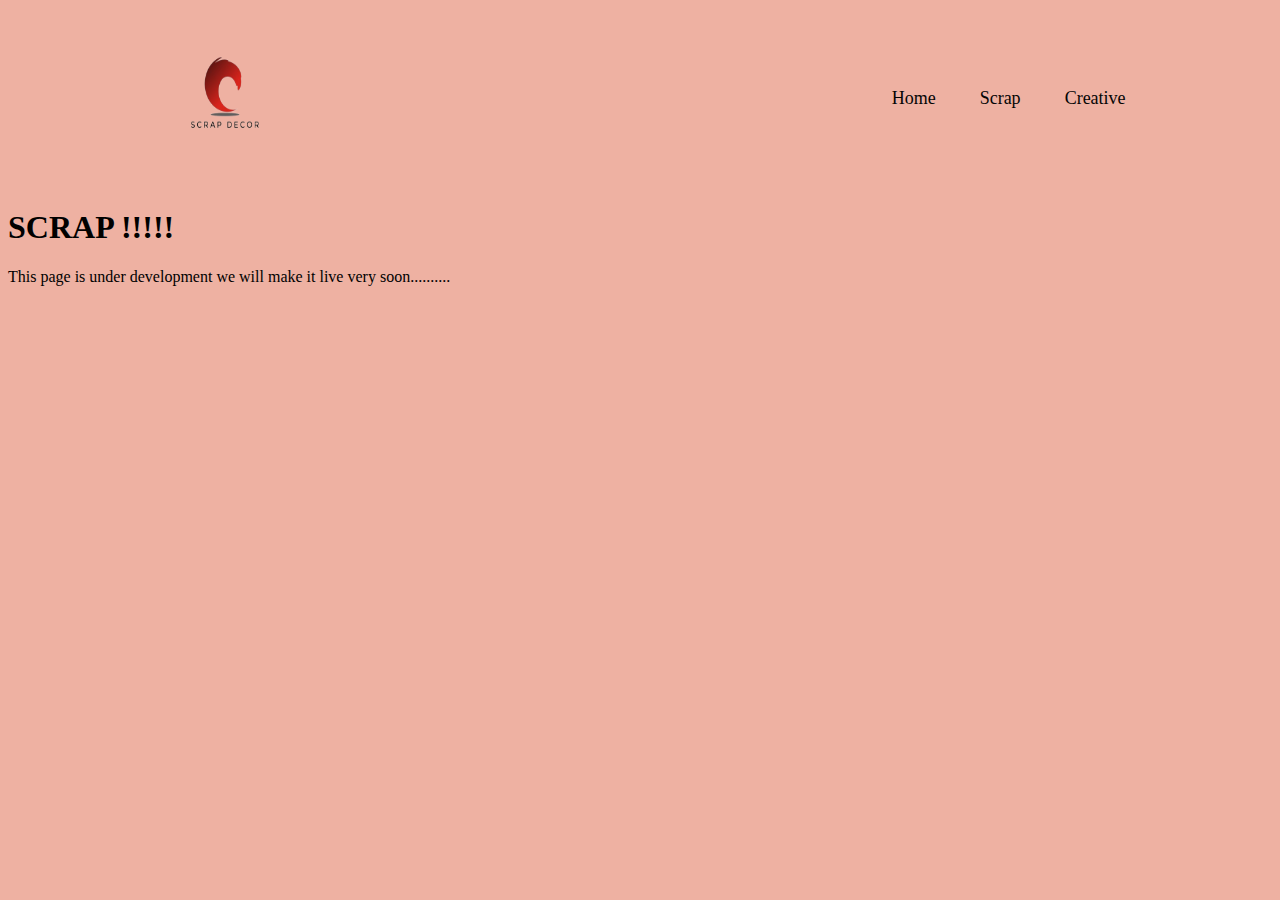
==== scrap.html @ 30fab537 "A new projected is added" ====
<!DOCTYPE html>
<html lang="en">
<head>
    <meta charset="UTF-8">
    <meta http-equiv="X-UA-Compatible" content="IE=edge">
    <meta name="viewport" content="width=device-width, initial-scale=1.0">
    <title>Document</title>
    <link rel="stylesheet" href="style.css">
</head>
<body>
    <div class="header">
        <div class="container">
            <nav>
                <img src="./logo2.png" class="logo" alt="logo">
    
                <ul id="sidemenu">
                    <li><a href="./index.html">Home</a></li>
                    <li><a href="./scrap.html">Scrap</a></li>
                    <li><a href="./creative.html">Creative</a></li>
                </ul>
            </nav>
        </div>
    </div>
    <h1>SCRAP !!!!!</h1>
    <p>This page is under development we will make it live very soon..........</p>
</body>
</html>
---- style.css ----
@import url(https://fonts.googleapis.com/css?family=Anonymous+Pro);

body{
   background-color: rgb(238 177 162);
}

/* #header{
   width: 100%;
   height: 100vh;
   background-image: url(logo.png);
   background-repeat: no-repeat;
   background-size: 630px 513px;
   background-position: left 100% top 15%; 
} */

nav{
    display: flex;
    align-items: center;
    justify-content: space-between;
    flex-wrap: wrap;
    background-color: rgb(238 177 162);      
}

.logo{
    width: 18%;
    height: 160px;     
 }
 
 nav ul li{
    display: inline-block;
    list-style: none;
    margin: 10px 20px;     
 }
 
 nav ul li a{
    color: rgb(5, 5, 5);
    text-decoration: none;
    font-size: 18px;
    position: relative;     
 }
 
 nav ul li a::after{
    content: '';
    width: 0;
    height: 3px;
    background: rgb(236 122 47);
    position: absolute;
    left: 0;
    bottom: -6px;
    transition: 0.6s;     
 }
 
 nav ul li a:hover::after{
    width: 100%;     
 }


 .container{
   padding: 10px 10%;
 }


 .header-content h1{
   font-size: 60px;
   margin-top: 20px;     
}

.header-content h1 span{
   color: #d5241d;
   font-family: 'Anonymous Pro', monospace;

}


 

.header-content p{
   font-size: 25px;
}

.header-content p span{
   color: #d5241d;
}



.slideshow-container {
   padding: 36px 10px;
   width: 100%;
   position: relative;
   margin: 10px;
 }
 
 /* Caption text */
 .text {
   color: #d5241d;
   font-size: 45px;
   padding: 8px 12px;
   position: absolute;
   bottom: -25px;
   margin-left: -41px;
   width: 100%;
   text-align: center;
 }
 
 /* Number text (1/3 etc) */
 .numbertext {
   color: #d5241d;
   font-size: 12px;
   padding: 8px 12px;
   position: absolute;
   top: 0;
 }
 
 /* The dots/bullets/indicators */
 .dot {
   height: 15px;
   width: 15px;
   margin: 0 2px;
   background-color: #bbb;
   border-radius: 50%;
   display: inline-block;
   transition: background-color 0.6s ease;
 }
 
 .active {
   background-color: #717171;
 }
 
 /* Fading animation */
 .fade {
   animation-name: fade;
   animation-duration: 1.5s;
 }
 
 @keyframes fade {
   from {opacity: .4} 
   to {opacity: 1}
 }

 .sub-title{
   font-size: 60px;
   font-weight: 600px;
   color: #d5241d;     
}

/*about------------*/
.services-list{
   display: grid;
   grid-template-columns: repeat(auto-fit, minmax(250px, 1fr));
   grid-gap: 40px;
   margin-top: 50px;
}

.services-list div{
   color: black;
   padding: 40px;
   font-size: 13px;
   font-weight: 300;
   border-radius: 10px;
   background: #eec4c4;
   transition: background 0.5s, transform 0.5s;
}

.services-list div i{
   font-size: 50px;
   margin-bottom: 30px;
}

.services-list div h2{
   font-size: 30px;
   font-weight: 500;
   margin-bottom: 15px;
}

.services-list div a{
   text-decoration: none;
   color: black;
   font-size: 12px;
   margin-top: 20px;
   display: inline-block;
}

.services-list div:hover{
   background: #d5241d;
   color: white;
   transform: translateY(-10px);
}
/**=------------------------------------------------*/

 .col{
   display: flex;
   justify-content: space-between;
   flex-wrap: wrap; 
 }

 .contact-left{
   flex-basis: 35%;
 }

 .contact-right{
   flex-basis: 60%;
}

 .contact-left p{
   margin-top: 30px;
   font-size: 22px;
   font-weight: 500px;
 }

 .contact-left i{
   color: #d5241d;
 }

 
.contact-right form{
   width: 100%;
   margin-top: 45px;
}

form input, form textarea{
   width: 100%;
   border: 0;
   outline: none;
   background: #e3cece;
   padding: 15px;
   margin: 15px 0;
   font-size: 18px;
   border-radius: 6px;
}

form ::placeholder{
   color: #d5241d;
}

.sub-btn{
   padding: 14px 60px;
   font-size: 18px;
   margin-top: 20px;
   cursor: pointer;
   border-radius: 6px;
   border: 1px solid #d5241d;
   color: #d5241d;
   background-color: #e3cece;   
}

.sub-btn:hover{
   background-color: #d5241d;
   color: white;
}
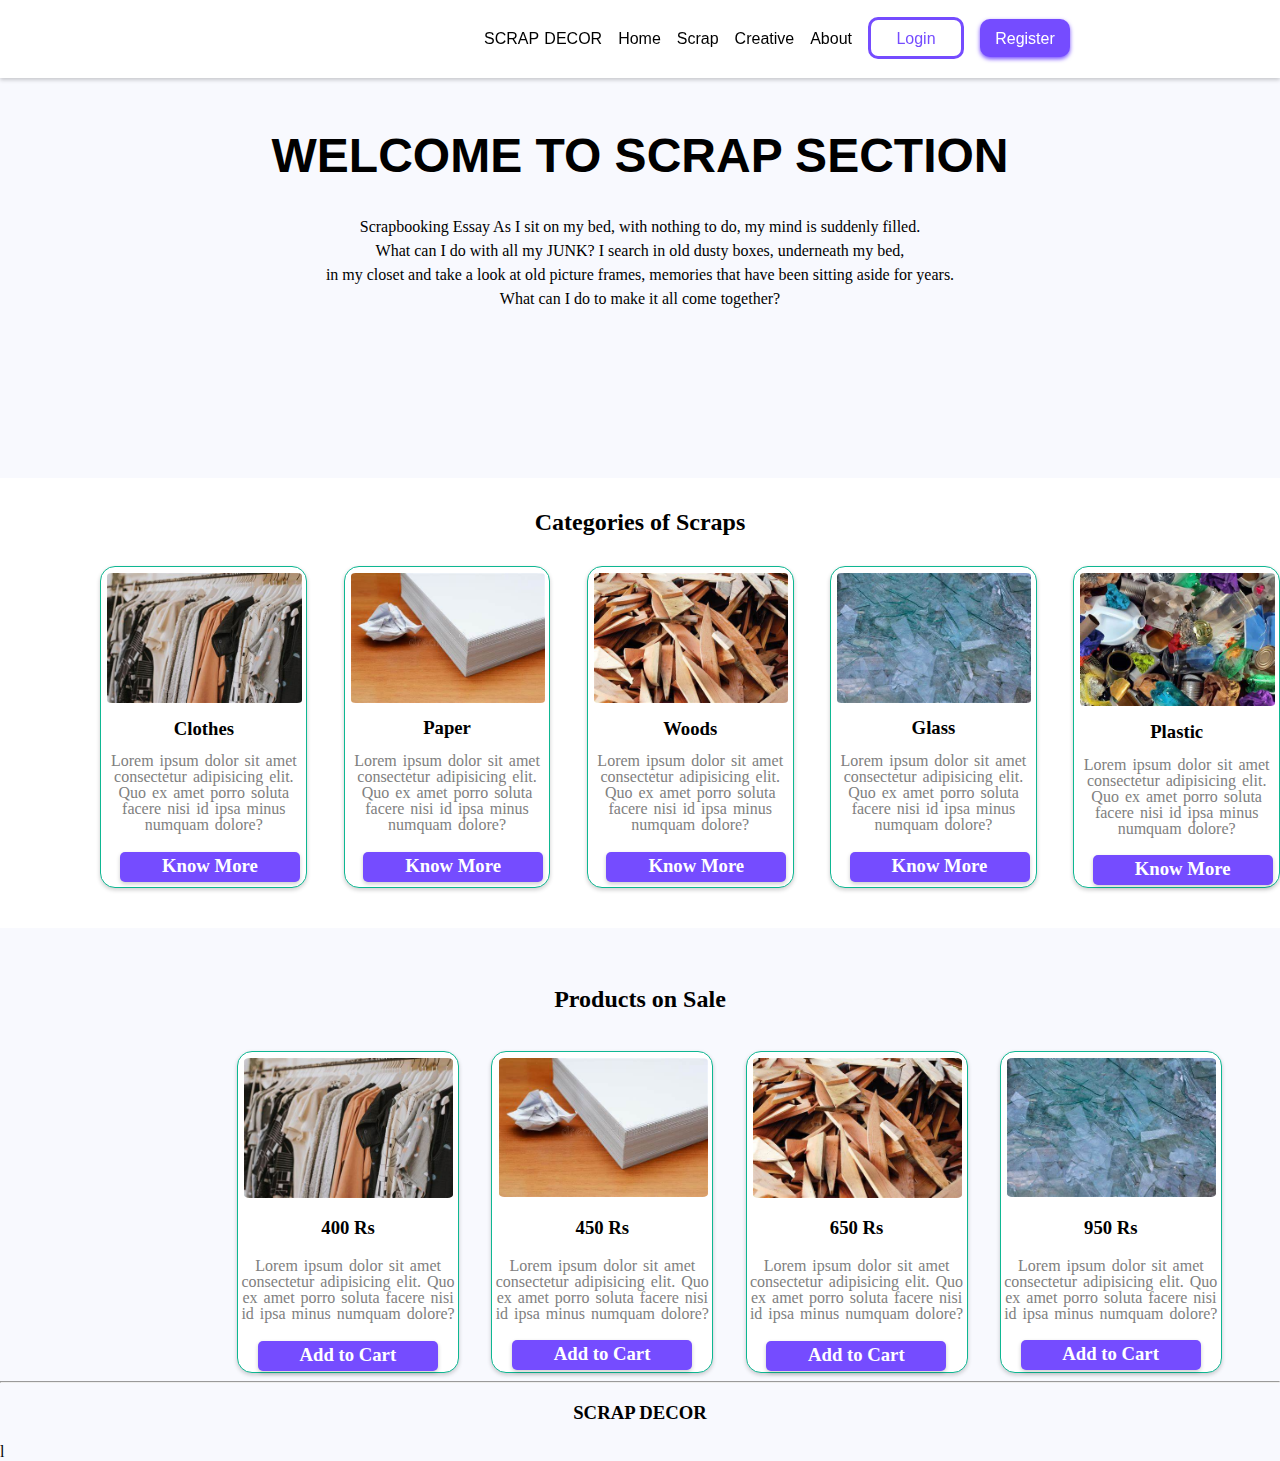
==== commit 6b95e379: "scrap-section and registration" ====
--- a/scrap.html
+++ b/scrap.html
@@ -1,27 +1,117 @@
-<!DOCTYPE html>
-<html lang="en">
-<head>
-    <meta charset="UTF-8">
-    <meta http-equiv="X-UA-Compatible" content="IE=edge">
-    <meta name="viewport" content="width=device-width, initial-scale=1.0">
-    <title>Document</title>
-    <link rel="stylesheet" href="style.css">
-</head>
-<body>
-    <div class="header">
-        <div class="container">
-            <nav>
-                <img src="./logo2.png" class="logo" alt="logo">
-    
-                <ul id="sidemenu">
-                    <li><a href="./index.html">Home</a></li>
-                    <li><a href="./scrap.html">Scrap</a></li>
-                    <li><a href="./creative.html">Creative</a></li>
+<html>
+    <head>
+        <link rel="stylesheet" href="nav.css">
+        <meta charset="UTF-8">
+        <meta http-equiv="X-UA-Compatible" content="IE=edge">
+        <meta name="viewport" content="width=device-width, initial-scale=1.0">
+    </head>
+    <body>
+        <div class="backg">
+            <nav > 
+                <ul>
+                    <li class="para">SCRAP DECOR</li>
+                    <li><a href="borber.html">Home</a></li>
+                    <li><a href="#Scrap">Scrap</a></li>
+                    <li><a href="#Creative">Creative</a></li>
+                    <li><a href="#About">About</a></li>
+                    <li class="login"><a  class="text" href="#Login">Login</a></li>
+                    <li class="register"><a class="text2" href="#Register" id="register-link">Register</a></li>
+                    <div id="form-container">
+                        <form>
+                          <input type="text" name="username" placeholder="Username">
+                          <input type="email" name="email" placeholder="Email">
+                          <input type="number" name="number" placeholder="Enter Mobile Number">
+                          <input type="password" name="password" placeholder="Password">
+                          <button type="submit" class="sub-btn">Submit</button>
+                        </form>
+                      </div>
                 </ul>
             </nav>
+            <div class="heading">
+                <h1 >WELCOME TO SCRAP SECTION</h1>
+                <p  style="font-family:Cambria, Cochin, Georgia, Times, 'Times New Roman', serif;font-size: 1rem;line-height:1.5;">Scrapbooking Essay As I sit on my bed, with nothing to do, my mind is suddenly filled.<br> What can I do with all my JUNK? I search in old dusty boxes, underneath my bed, 
+                    <br>in my closet and take a look at old picture frames, 
+                    memories that have been sitting aside for years.<br> What can I do to make it all come together? </p>
+            </div>
         </div>
-    </div>
-    <h1>SCRAP !!!!!</h1>
-    <p>This page is under development we will make it live very soon..........</p>
-</body>
+        <div class="category">
+            <h2 class="sub-category">Categories of Scraps</h2>
+            <div class="card">
+                <div class="card-item">
+                     <img class="img" src="th.jpg" width="95%"> 
+                     <h3 style="text-align: center;">Clothes</h3> 
+                     <p class="cardtext">Lorem ipsum dolor sit amet consectetur adipisicing elit. Quo ex amet porro soluta facere nisi id ipsa minus numquam dolore?</p>
+                     <a href=""><h3 style="text-align: center;" class="card-btn">Know More</h3></a>
+                </div>
+                <div class="card-item">
+                    <img class="img" src="paper.jpg" width="95%"> 
+                    <h3 style="text-align: center;">Paper</h3> 
+                    <p class="cardtext">Lorem ipsum dolor sit amet consectetur adipisicing elit. Quo ex amet porro soluta facere nisi id ipsa minus numquam dolore?</p>
+                    <a href=""><h3 style="text-align: center;" class="card-btn">Know More</h3></a>
+               </div>
+               <div class="card-item">
+                   <img class="img" src="wood.jpg" width="95%"> 
+                   <h3 style="text-align: center;">Woods</h3> 
+                   <p class="cardtext">Lorem ipsum dolor sit amet consectetur adipisicing elit. Quo ex amet porro soluta facere nisi id ipsa minus numquam dolore?</p>
+                   <a href=""><h3 style="text-align: center;" class="card-btn">Know More</h3></a>
+               </div>
+               <div class="card-item">
+                   <img class="img" src="glass.jpg" width="95% "> 
+                   <h3 style="text-align: center;">Glass</h3> 
+                   <p class="cardtext">Lorem ipsum dolor sit amet consectetur adipisicing elit. Quo ex amet porro soluta facere nisi id ipsa minus numquam dolore?</p>
+                   <a href=""><h3 style="text-align: center;" class="card-btn">Know More</h3></a>
+               </div>
+               <div class="card-item">
+                  <img class="img" src="plastic.jpg" width="95%"> 
+                  <h3 style="text-align: center;">Plastic</h3> 
+                  <p class="cardtext">Lorem ipsum dolor sit amet consectetur adipisicing elit. Quo ex amet porro soluta facere nisi id ipsa minus numquam dolore?</p>
+                  <a href=""><h3 style="text-align: center;" class="card-btn">Know More</h3></a>
+               </div>
+            </div>
+        </div>
+        <div>
+            <h2 class="sub-category">Products on Sale</h2>
+            <div class="products">
+                <div class="card margincard">
+                    <div class="card-item">
+                         <img class="img" src="th.jpg" width="95%"> 
+                         <h3 style="text-align: center;">400 Rs</h3> 
+                         <p class="cardtext">Lorem ipsum dolor sit amet consectetur adipisicing elit. Quo ex amet porro soluta facere nisi id ipsa minus numquam dolore?</p>
+                         <a href=""><h3 style="text-align: center;" class="card-btn">Add to Cart</h3></a>
+                    </div>
+                    <div class="card-item">
+                        <img class="img" src="paper.jpg" width="95%"> 
+                        <h3 style="text-align: center;">450 Rs</h3> 
+                        <p class="cardtext">Lorem ipsum dolor sit amet consectetur adipisicing elit. Quo ex amet porro soluta facere nisi id ipsa minus numquam dolore?</p>
+                        <a href=""><h3 style="text-align: center;" class="card-btn">Add to Cart</h3></a>
+                   </div>
+                   <div class="card-item">
+                       <img class="img" src="wood.jpg" width="95%"> 
+                       <h3 style="text-align: center;">650 Rs</h3> 
+                       <p class="cardtext">Lorem ipsum dolor sit amet consectetur adipisicing elit. Quo ex amet porro soluta facere nisi id ipsa minus numquam dolore?</p>
+                       <a href=""><h3 style="text-align: center;" class="card-btn">Add to Cart</h3></a>
+                   </div>
+                   <div class="card-item">
+                       <img class="img" src="glass.jpg" width="95% "> 
+                       <h3 style="text-align: center;">950 Rs</h3> 
+                       <p class="cardtext">Lorem ipsum dolor sit amet consectetur adipisicing elit. Quo ex amet porro soluta facere nisi id ipsa minus numquam dolore?</p>
+                       <a href=""><h3 style="text-align: center;" class="card-btn">Add to Cart</h3></a>
+                   </div>
+                </div> 
+            </div>
+        </div>
+        <hr>
+        <div class="footer">
+            <div >
+                <h3 style="text-align: center;">SCRAP DECOR</h3>
+            </div>
+        </div>
+
+
+
+        <!-- REGISTRATION FORM -->
+        
+          l
+          <script src="scrap_script.js"></script>
+    </body>
 </html>--- a/nav.css
+++ b/nav.css
@@ -0,0 +1,182 @@
+
+li{
+    list-style-type:none;
+    display:inline-block;
+    font-family: Arial, Helvetica, sans-serif;
+}
+a{
+    text-decoration: none;
+    color: black;
+}
+ul{
+    text-align:right;
+    margin-right:210px;
+    word-spacing: 12px;
+}
+.para{
+    list-style-type:none;
+    display:inline-block;
+    word-spacing: 1px;
+    margin-left:70px;
+    line-height: 46px;
+    font-style: bold;
+}
+nav{
+    box-shadow:  0 2px 4px 0 rgba(0,0,0,.2);
+    position: fixed;
+    background-color: white; 
+    top:0;  
+    width: 100%; 
+}
+body{
+    margin:0;
+    background-color: rgb(248,249,254);
+}
+.login {
+   
+    height:36px;
+    line-height: 37px;
+    width: 90px;
+    text-align: center;
+    color: #754cff;
+    border-radius:10px;
+    border-style:solid;
+    font-style: bold;
+    
+}
+.text{
+    color: #754cff;
+}
+.text2{
+    color: white;
+}
+.register{
+    box-shadow:  0 2px 4px 0 #754cff;
+    height:38px;
+    line-height: 40px;
+    width: 90px;
+    text-align: center;
+    border-radius:10px;
+    color: white;
+    font-style: bold;
+    background-color: #754cff;
+}
+.content {
+    background-color: rgb(144, 13, 13);
+    width: 100%;
+    height: 250%;
+    margin: 0;
+}
+.heading{
+    margin-top: 10%;
+    text-align: center;
+    color: black;
+    font-size: 1.5rem;
+    font-style: bold;
+    font-family:Arial, Helvetica, sans-serif;
+}
+.category{
+    width:100%;
+    height:450px;
+    margin-top: 13%;
+    background-color: white;
+    line-height: 12px;
+}
+.sub-category{
+    padding-top: 3%;
+    text-align: center;
+}
+.card{
+    margin-top:3%;
+    display: flex;
+    margin-left: 5%;
+}
+
+.card-item{
+    height:320px;
+    width:220px;
+    background-color: white;
+    margin-left: 3%;
+    border:1px solid rgb(14, 183, 146);
+    border-radius:15px;
+    box-shadow:  0 2px 4px 0 rgba(12, 12, 12, 0.2);
+}
+.img{
+    margin-top: 5px;
+    margin-left:2.4%;
+    border-radius:3%;
+    padding: 1;
+}
+.cardtext{
+   text-align: center;
+   outline: 20px;
+   word-spacing: 2px;
+   color:gray;
+   line-height: 1;
+   font-family:'Times New Roman', Times, serif;
+}
+.card-btn{
+    height: 30px;
+    width: 180px;
+    line-height: 150%;
+    margin-left: 9%;
+    border-radius: 5px;
+    color:white;
+    box-shadow:  0 2px 4px 0 rgba(12, 12, 12, 0.2);
+    background-color: #754cff;
+}
+
+.products{
+    margin-top:3%;
+    border-color: #180808;
+    border-radius: 3%;
+}
+.margincard{
+    margin-left: 16%;
+}
+
+
+
+#form-container{
+    display: none;
+    flex-direction: row-reverse;
+}
+
+form{
+    display: flex;
+    flex-direction: column;
+    height: 390px;
+    width: 500px;
+
+}
+
+form input, form textarea{
+    width: 100%;
+    border: 0;
+    outline: none;
+    background: #754cff;
+    padding: 15px;
+    margin: 15px 0;
+    font-size: 18px;
+    border-radius: 6px;
+ }
+
+ form ::placeholder{
+    color: white;
+ }
+
+ .sub-btn{
+    padding: 14px 60px;
+    font-size: 18px;
+    margin-top: 20px;
+    cursor: pointer;
+    border-radius: 6px;
+    border: 1px solid #161616;
+    color: black;
+    background-color: #fffdfd;   
+ }
+ 
+ .sub-btn:hover{
+    background-color: #754cff;
+    color: black;
+ }